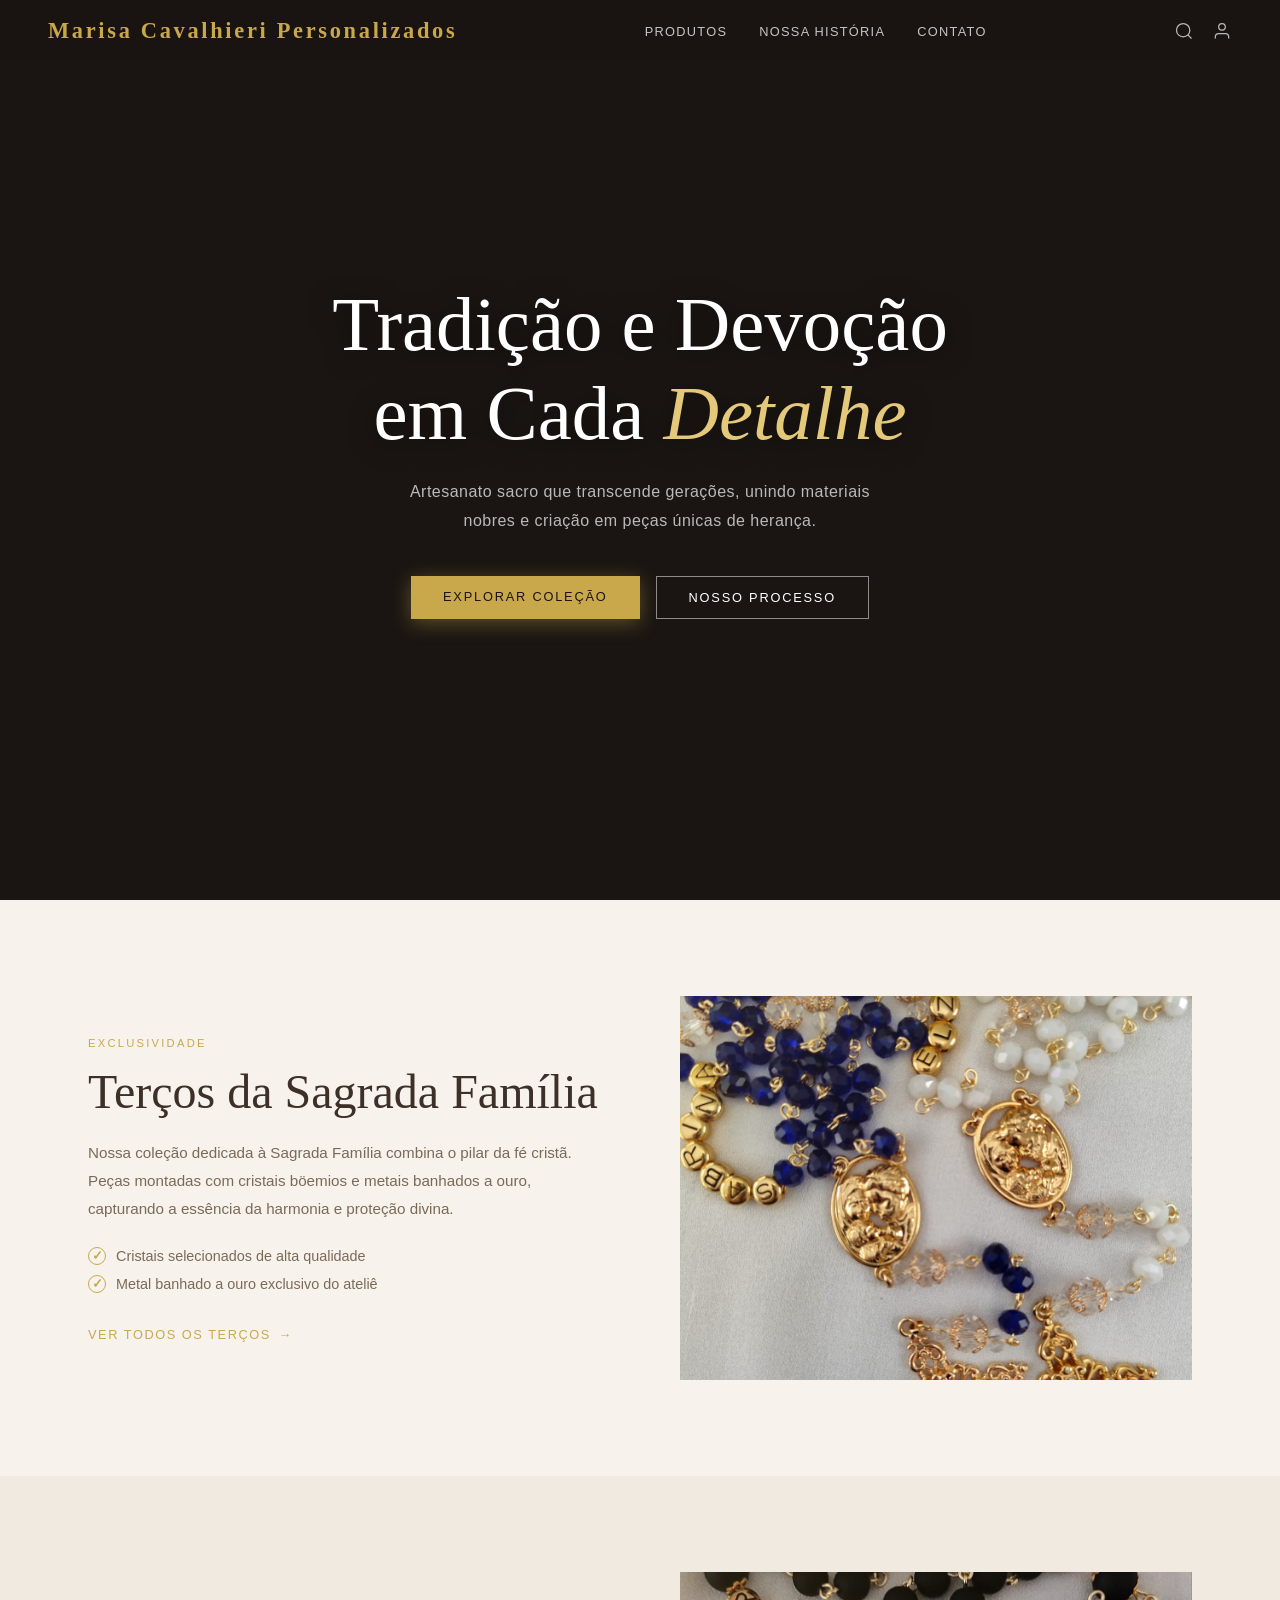
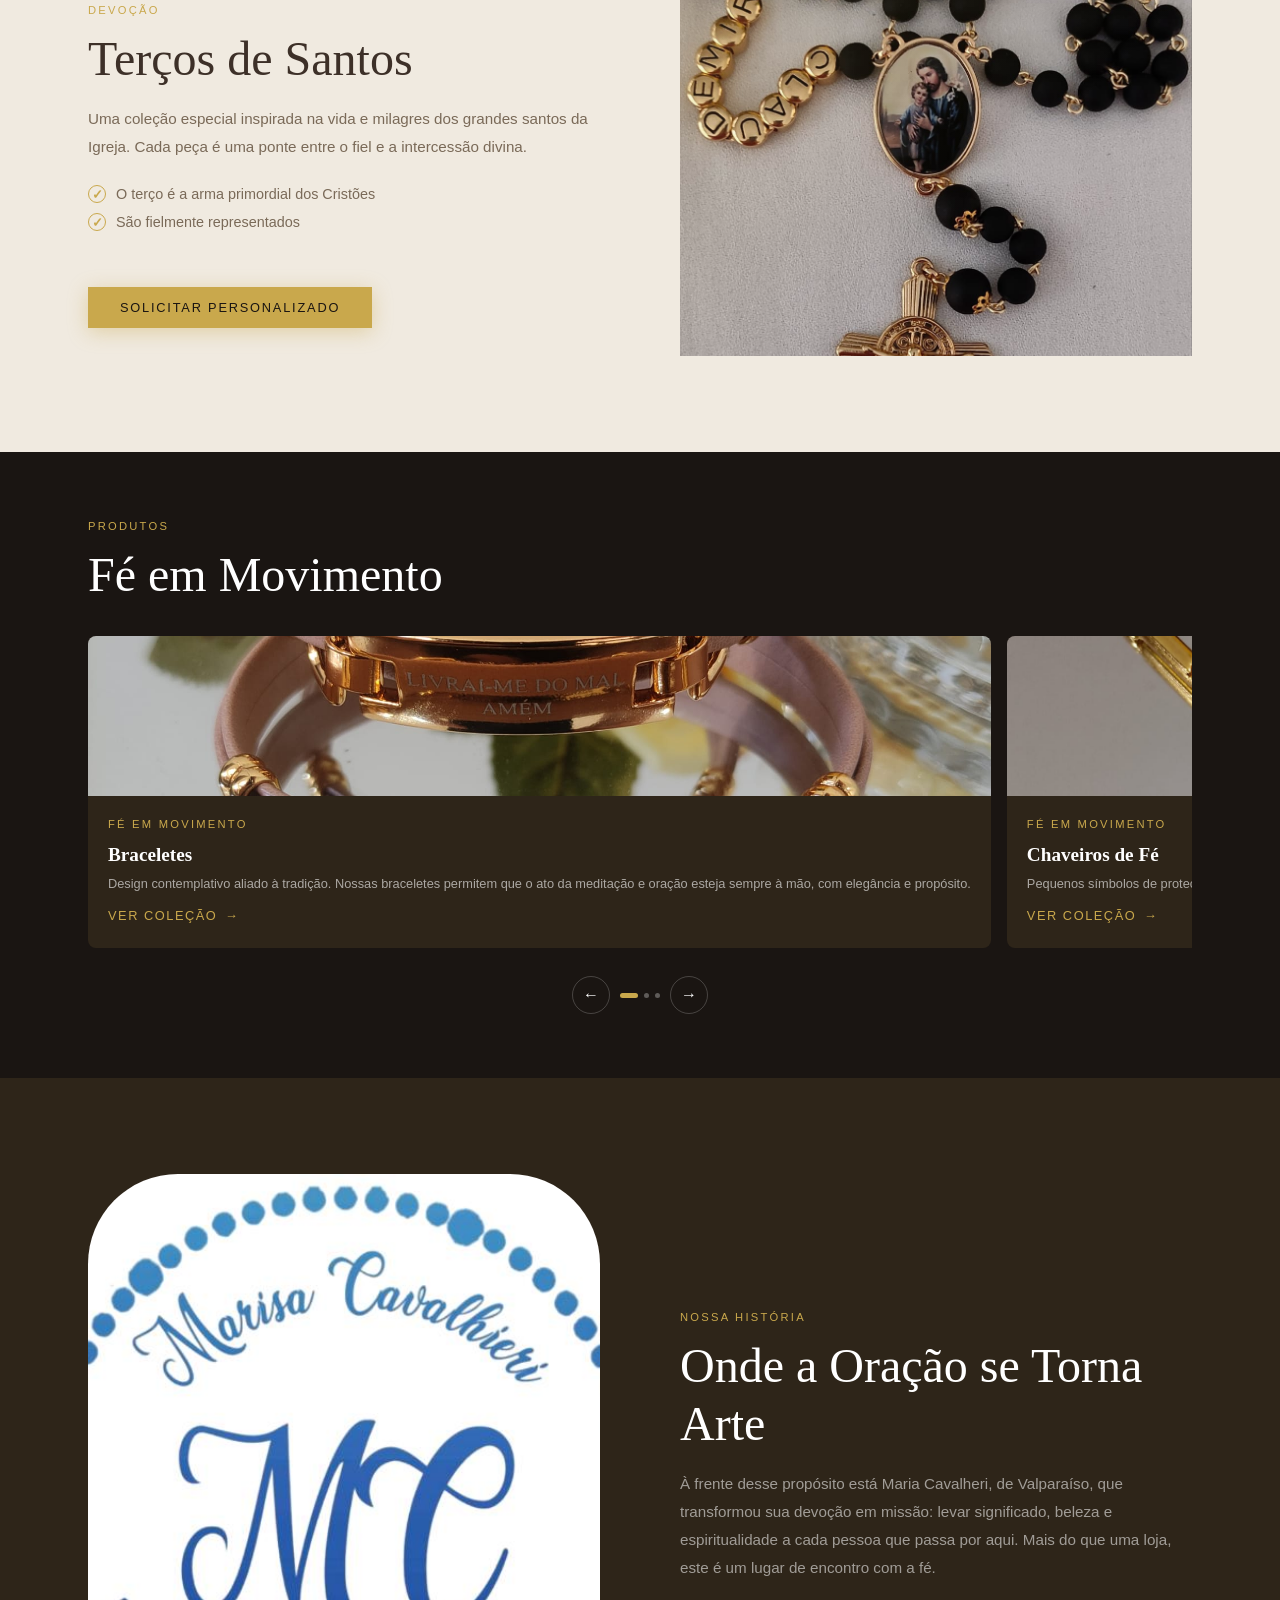
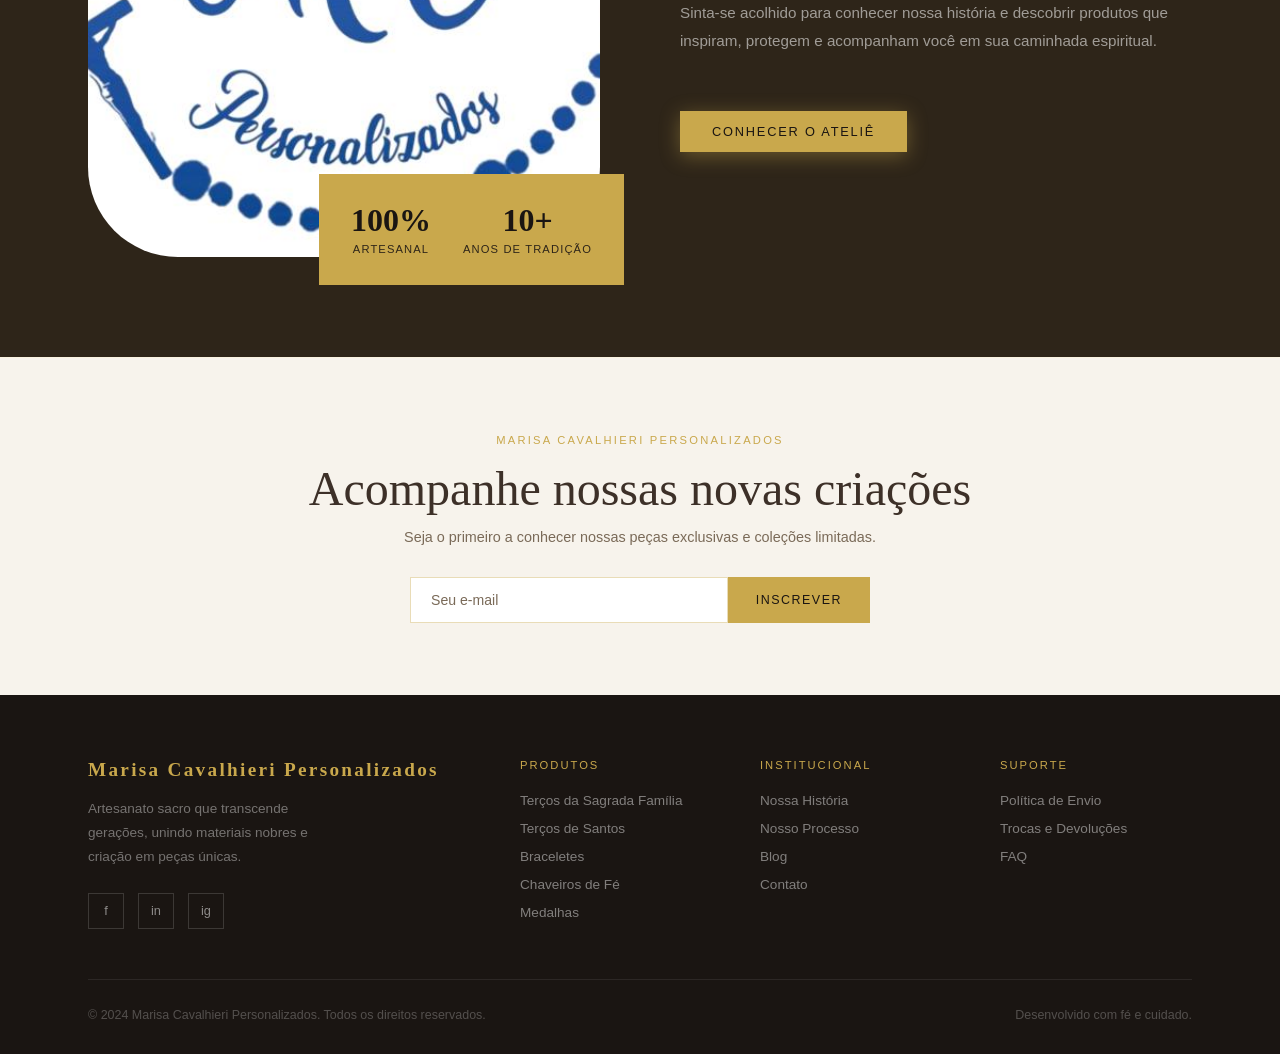
==== index/index.html @ b6e3379b "landpage_tercos" ====
<!doctype html>
<html lang="pt-BR">
  <head>
    <meta charset="UTF-8" />
    <meta name="viewport" content="width=device-width, initial-scale=1.0" />
    <title>Sacred Heritage – Tradição e Devoção</title>
    <link
      href="index.css"
      rel="stylesheet"
      href="https://fonts.googleapis.com/css2?family=Cormorant+Garamond:ital,wght@0,300;0,400;0,600;1,300;1,400&family=Jost:wght@300;400;500;600&display=swap"
    />
  </head>
  <body>
    <!-- NAV -->
    <nav id="mainNav">
      <a href="#" class="nav-logo">Marisa Cavalhieri Personalizados</a>
      <ul class="nav-links">
        <li><a href="../produtos/produtos.html">Produtos</a></li>

        <li><a href="#historia">Nossa História</a></li>
        <li><a href="#contato">Contato</a></li>
      </ul>
      <div class="nav-icons">
        <svg viewBox="0 0 24 24" stroke-width="1.5">
          <circle cx="11" cy="11" r="8" />
          <path d="m21 21-4.35-4.35" />
        </svg>
        <svg viewBox="0 0 24 24" stroke-width="1.5">
          <path d="M20 21v-2a4 4 0 0 0-4-4H8a4 4 0 0 0-4 4v2" />
          <circle cx="12" cy="7" r="4" />
        </svg>
      </div>
      <div class="hamburger" id="hamburger">
        <span></span><span></span><span></span>
      </div>
    </nav>

    <!-- MOBILE MENU -->
    <div class="mobile-menu" id="mobileMenu">
      <button class="mobile-close" id="mobileClose">✕</button>
      <a href="#tercos" onclick="closeMobile()">Terços</a>
      <a href="#braceletes" onclick="closeMobile()">Braceletes</a>
      <a href="#chaveiros" onclick="closeMobile()">Chaveiros</a>
      <a href="#historia" onclick="closeMobile()">Nossa História</a>
      <a href="#contato" onclick="closeMobile()">Contato</a>
    </div>

    <!-- HERO -->
    <section class="hero">
      <div class="hero-bg"></div>
      <div class="hero-overlay"></div>
      <div class="hero-content">
        <h1>Tradição e Devoção<br />em Cada <em>Detalhe</em></h1>
        <p>
          Artesanato sacro que transcende gerações, unindo materiais nobres e
          criação em peças únicas de herança.
        </p>
        <div class="hero-btns">
          <a href="#tercos" class="btn btn-gold">Explorar Coleção</a>
          <a href="#historia" class="btn btn-outline">Nosso Processo</a>
        </div>
      </div>
    </section>

    <!-- TERÇOS DA SAGRADA FAMÍLIA -->
    <section class="bg-light" id="tercos">
      <div class="container">
        <div class="feature-inner reveal">
          <div class="feature-body">
            <span class="label">Exclusividade</span>
            <h2 class="section-title">Terços da Sagrada Família</h2>
            <p class="section-text">
              Nossa coleção dedicada à Sagrada Família combina o pilar da fé
              cristã. Peças montadas com cristais böemios e metais banhados a
              ouro, capturando a essência da harmonia e proteção divina.
            </p>
            <ul class="feature-checks">
              <li>Cristais selecionados de alta qualidade</li>
              <li>Metal banhado a ouro exclusivo do ateliê</li>
            </ul>
            <a href="#" class="link-gold">Ver todos os terços</a>
          </div>
          <div class="feature-img">
            <img
              src="../imagens/TercoSagradaFamilia.png"
              alt="Terços da Sagrada Família"
              loading="lazy"
            />
          </div>
        </div>
      </div>
    </section>

    <!-- TERÇOS DE SANTOS -->
    <section class="bg-warm" id="braceletes">
      <div class="container">
        <div class="feature-inner reverse reveal">
          <div class="feature-img">
            <img
              src="../imagens/TercoSaoJose.png"
              alt="Terços de Santos"
              loading="lazy"
            />
          </div>
          <div class="feature-body">
            <span class="label">Devoção</span>
            <h2 class="section-title">Terços de Santos</h2>
            <p class="section-text">
              Uma coleção especial inspirada na vida e milagres dos grandes
              santos da Igreja. Cada peça é uma ponte entre o fiel e a
              intercessão divina.
            </p>
            <ul class="feature-checks">
              <li>O terço é a arma primordial dos Cristões</li>
              <li>São fielmente representados</li>
            </ul>
            <a
              href="#"
              class="btn btn-gold"
              style="margin-top: 24px; display: inline-block"
              >Solicitar Personalizado</a
            >
          </div>
        </div>
      </div>
    </section>

    <!-- CAROUSEL: FÉ EM MOVIMENTO -->
    <section class="carousel-section" id="chaveiros">
      <div class="container">
        <span class="label reveal">Produtos</span>
        <h2 class="section-title reveal" style="color: var(--white)">
          Fé em Movimento
        </h2>
        <div class="carousel-wrap" id="carouselWrap">
          <div class="carousel-track" id="carouselTrack">
            <div class="carousel-card">
              <img
                src="../imagens/Braceletes.png"
                alt="Braceletes"
                loading="lazy"
              />
              <div class="carousel-card-body">
                <span class="label">Fé em Movimento</span>
                <h3>Braceletes</h3>
                <p>
                  Design contemplativo aliado à tradição. Nossas braceletes
                  permitem que o ato da meditação e oração esteja sempre à mão,
                  com elegância e propósito.
                </p>
                <a href="#" class="link-gold">Ver coleção</a>
              </div>
            </div>

            <div class="carousel-card">
              <img
                src="../imagens/chaveiroNossaSenhoraAparecida.png"
                alt="Chaveiros de Fé"
                loading="lazy"
              />
              <div class="carousel-card-body">
                <span class="label">Fé em Movimento</span>
                <h3>Chaveiros de Fé</h3>
                <p>
                  Pequenos símbolos de proteção para acompanhar o cotidiano.
                  Personalizados com santos, medalhas e medalhões à sua devoção.
                </p>
                <a href="#" class="link-gold">Ver coleção</a>
              </div>
            </div>

            <div class="carousel-card">
              <img
                src="../imagens/KitTercoCaixa.png"
                alt="Medalhas Sacras"
                loading="lazy"
              />
              <div class="carousel-card-body">
                <span class="label">Fé em Movimento</span>
                <h3>Kit caixa cartonada e Terço Personalizado</h3>
                <p>Um presente Carinhoso e de fé</p>
                <a href="#" class="link-gold">Ver coleção</a>
              </div>
            </div>

            <div class="carousel-card">
              <img
                src="../imagens/TercoNoiva.png"
                alt="Colares Devocionais"
                loading="lazy"
              />
              <div class="carousel-card-body">
                <span class="label">Fé em Movimento</span>
                <h3>Terços das Noivas</h3>
                <p>
                  Terços Personalizados. Uma forma de carregar a fé perto do
                  coração.
                </p>
                <a href="#" class="link-gold">Ver coleção</a>
              </div>
            </div>
          </div>
        </div>
        <div class="carousel-controls">
          <button class="carousel-btn" id="carouselPrev">←</button>
          <div class="carousel-dots" id="carouselDots"></div>
          <button class="carousel-btn" id="carouselNext">→</button>
        </div>
      </div>
    </section>

    <!-- SOBRE / NOSSA HISTÓRIA -->
    <section class="about-section" id="historia">
      <div class="container">
        <div class="about-inner reveal">
          <div class="about-img">
            <img src="../imagens/logo.png" alt="Nosso ateliê" loading="lazy" />
            <div class="about-stats">
              <div class="about-stat">
                <strong>100%</strong>
                <span>Artesanal</span>
              </div>
              <div class="about-stat">
                <strong>10+</strong>
                <span>Anos de Tradição</span>
              </div>
            </div>
          </div>
          <div class="about-body">
            <span class="label">Nossa História</span>
            <h2 class="section-title">Onde a Oração se Torna Arte</h2>
            <p class="section-text" style="margin-bottom: 16px">
              À frente desse propósito está Maria Cavalheri, de Valparaíso, que
              transformou sua devoção em missão: levar significado, beleza e
              espiritualidade a cada pessoa que passa por aqui. Mais do que uma
              loja, este é um lugar de encontro com a fé.
            </p>
            <p class="section-text">
              Sinta-se acolhido para conhecer nossa história e descobrir
              produtos que inspiram, protegem e acompanham você em sua caminhada
              espiritual.
            </p>
            <a
              href="#"
              class="btn btn-gold"
              style="margin-top: 32px; display: inline-block"
              >Conhecer o Ateliê</a
            >
          </div>
        </div>
      </div>
    </section>

    <!-- NEWSLETTER -->
    <section class="newsletter" id="contato">
      <div class="container">
        <span class="label reveal">Marisa Cavalhieri Personalizados</span>
        <h2 class="section-title reveal">Acompanhe nossas novas criações</h2>
        <p class="reveal">
          Seja o primeiro a conhecer nossas peças exclusivas e coleções
          limitadas.
        </p>
        <div class="newsletter-form reveal">
          <input type="email" placeholder="Seu e-mail" />
          <button type="button">Inscrever</button>
        </div>
      </div>
    </section>

    <!-- FOOTER -->
    <footer>
      <div class="container">
        <div class="footer-grid">
          <div class="footer-brand">
            <a href="#" class="nav-logo">Marisa Cavalhieri Personalizados</a>
            <p>
              Artesanato sacro que transcende gerações, unindo materiais nobres
              e criação em peças únicas.
            </p>
            <div class="footer-socials">
              <a href="#">f</a>
              <a href="#">in</a>
              <a href="#">ig</a>
            </div>
          </div>
          <div class="footer-col">
            <h4>Produtos</h4>
            <ul>
              <li><a href="#">Terços da Sagrada Família</a></li>
              <li><a href="#">Terços de Santos</a></li>
              <li><a href="#">Braceletes</a></li>
              <li><a href="#">Chaveiros de Fé</a></li>
              <li><a href="#">Medalhas</a></li>
            </ul>
          </div>
          <div class="footer-col">
            <h4>Institucional</h4>
            <ul>
              <li><a href="#">Nossa História</a></li>
              <li><a href="#">Nosso Processo</a></li>
              <li><a href="#">Blog</a></li>
              <li><a href="#">Contato</a></li>
            </ul>
          </div>
          <div class="footer-col">
            <h4>Suporte</h4>
            <ul>
              <li><a href="#">Política de Envio</a></li>
              <li><a href="#">Trocas e Devoluções</a></li>
              <li><a href="#">FAQ</a></li>
            </ul>
          </div>
        </div>
        <div class="footer-bottom">
          <span
            >© 2024 Marisa Cavalhieri Personalizados. Todos os direitos
            reservados.</span
          >
          <span>Desenvolvido com fé e cuidado.</span>
        </div>
      </div>
    </footer>

    <script>
      // ── NAV SCROLL ──
      const nav = document.getElementById("mainNav");
      window.addEventListener("scroll", () => {
        nav.classList.toggle("scrolled", window.scrollY > 60);
      });

      // ── HAMBURGER ──
      const hamburger = document.getElementById("hamburger");
      const mobileMenu = document.getElementById("mobileMenu");
      const mobileClose = document.getElementById("mobileClose");
      hamburger.addEventListener("click", () =>
        mobileMenu.classList.add("open"),
      );
      mobileClose.addEventListener("click", closeMobile);
      function closeMobile() {
        mobileMenu.classList.remove("open");
      }

      // ── CAROUSEL ──
      const track = document.getElementById("carouselTrack");
      const dotsWrap = document.getElementById("carouselDots");
      const wrap = document.getElementById("carouselWrap");
      const cards = track.querySelectorAll(".carousel-card");
      let current = 0;
      let cardsVisible = window.innerWidth <= 900 ? 1 : 2;
      let total = cards.length;
      let maxIndex = total - cardsVisible;

      // Build dots
      function buildDots() {
        dotsWrap.innerHTML = "";
        for (let i = 0; i <= maxIndex; i++) {
          const d = document.createElement("button");
          d.className = "carousel-dot" + (i === current ? " active" : "");
          d.addEventListener("click", () => goTo(i));
          dotsWrap.appendChild(d);
        }
      }

      function getCardWidth() {
        return cards[0].getBoundingClientRect().width + 24;
      }

      function goTo(idx) {
        current = Math.max(0, Math.min(idx, maxIndex));
        track.style.transform = `translateX(-${current * getCardWidth()}px)`;
        dotsWrap.querySelectorAll(".carousel-dot").forEach((d, i) => {
          d.classList.toggle("active", i === current);
        });
      }

      document
        .getElementById("carouselPrev")
        .addEventListener("click", () => goTo(current - 1));
      document
        .getElementById("carouselNext")
        .addEventListener("click", () => goTo(current + 1));

      // Touch swipe
      let startX = 0;
      wrap.addEventListener("touchstart", (e) => {
        startX = e.touches[0].clientX;
      });
      wrap.addEventListener("touchend", (e) => {
        const diff = startX - e.changedTouches[0].clientX;
        if (Math.abs(diff) > 50) goTo(diff > 0 ? current + 1 : current - 1);
      });

      // Responsive recalc
      window.addEventListener("resize", () => {
        cardsVisible = window.innerWidth <= 900 ? 1 : 2;
        maxIndex = total - cardsVisible;
        current = Math.min(current, maxIndex);
        buildDots();
        goTo(current);
      });

      buildDots();

      // Auto-play
      let autoplay = setInterval(
        () => goTo(current >= maxIndex ? 0 : current + 1),
        4500,
      );
      wrap.addEventListener("mouseenter", () => clearInterval(autoplay));
      wrap.addEventListener("mouseleave", () => {
        autoplay = setInterval(
          () => goTo(current >= maxIndex ? 0 : current + 1),
          4500,
        );
      });

      // ── REVEAL ON SCROLL ──
      const reveals = document.querySelectorAll(".reveal");
      const observer = new IntersectionObserver(
        (entries) => {
          entries.forEach((entry, i) => {
            if (entry.isIntersecting) {
              setTimeout(() => entry.target.classList.add("visible"), i * 80);
              observer.unobserve(entry.target);
            }
          });
        },
        { threshold: 0.12 },
      );
      reveals.forEach((el) => observer.observe(el));
    </script>
  </body>
</html>
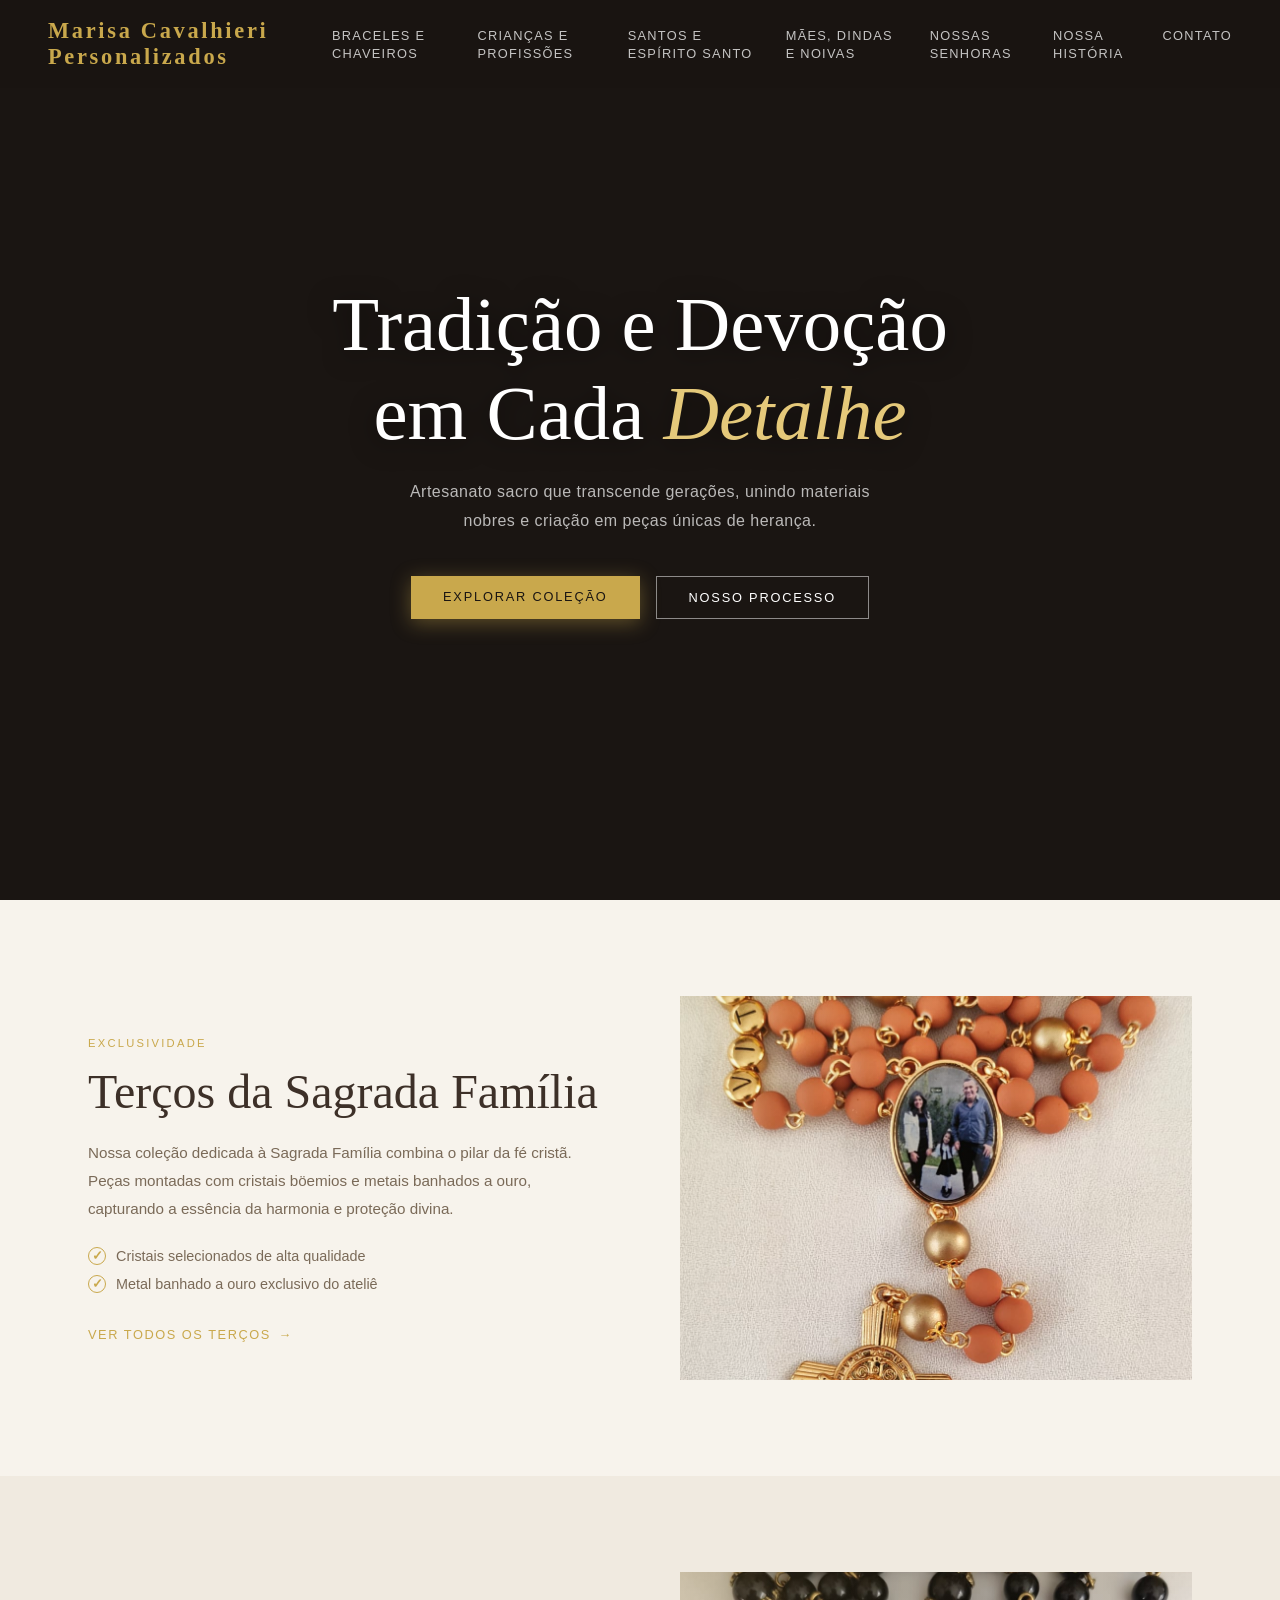
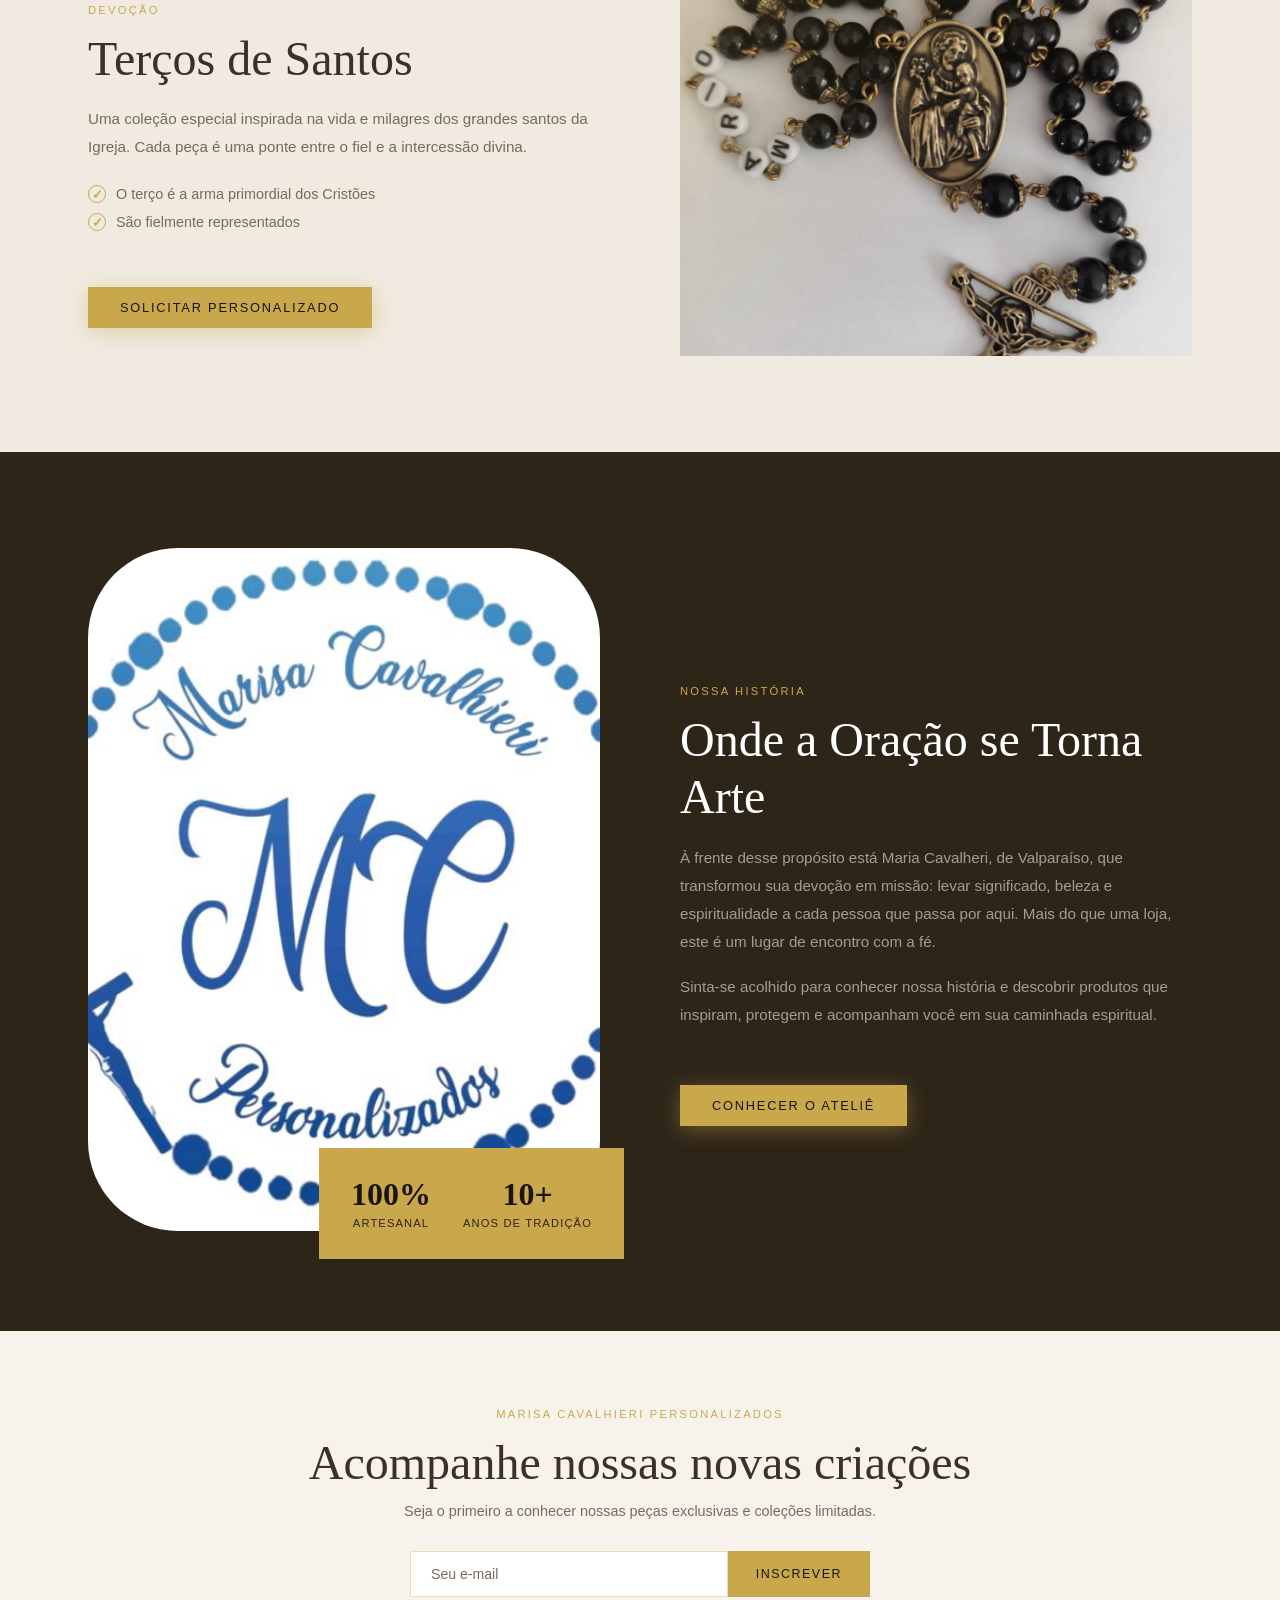
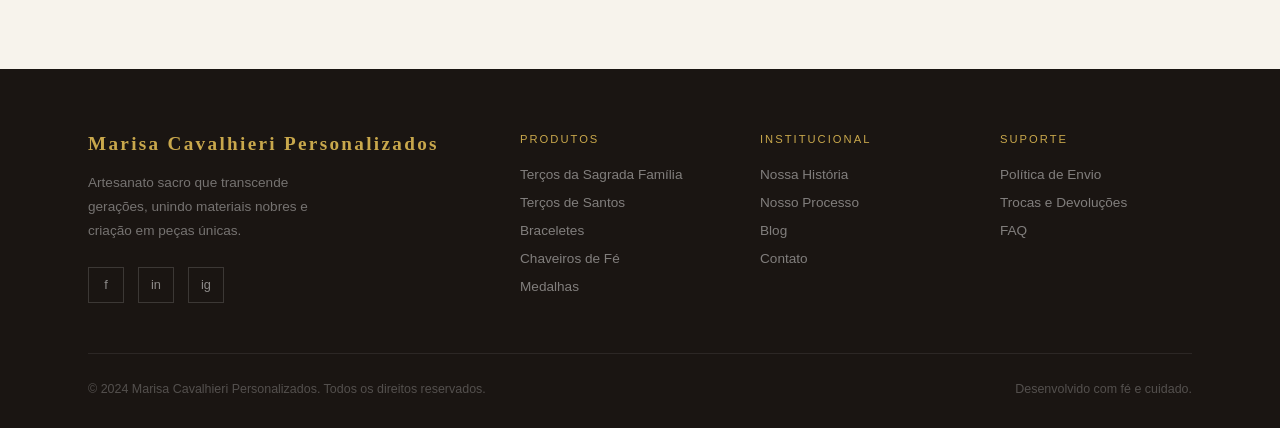
==== commit fbafa001: "parte final" ====
--- a/index/index.html
+++ b/index/index.html
@@ -15,21 +15,22 @@
     <nav id="mainNav">
       <a href="#" class="nav-logo">Marisa Cavalhieri Personalizados</a>
       <ul class="nav-links">
-        <li><a href="../produtos/produtos.html">Produtos</a></li>
+        <li>
+          <a href="../pages/braceletes-chaveiros.html">Braceles e Chaveiros</a>
+        </li>
+        <li>
+          <a href="../pages/criancas-profissoes.html">Crianças e Profissões</a>
+        </li>
+        <li><a href="../pages/santos.html">Santos e Espírito Santo</a></li>
+        <li>
+          <a href="../pages/maes-dindas-noivas.html">Mães, Dindas e noivas</a>
+        </li>
+        <li><a href="../pages/nossa-senhoras.html">Nossas Senhoras</a></li>
 
         <li><a href="#historia">Nossa História</a></li>
         <li><a href="#contato">Contato</a></li>
       </ul>
-      <div class="nav-icons">
-        <svg viewBox="0 0 24 24" stroke-width="1.5">
-          <circle cx="11" cy="11" r="8" />
-          <path d="m21 21-4.35-4.35" />
-        </svg>
-        <svg viewBox="0 0 24 24" stroke-width="1.5">
-          <path d="M20 21v-2a4 4 0 0 0-4-4H8a4 4 0 0 0-4 4v2" />
-          <circle cx="12" cy="7" r="4" />
-        </svg>
-      </div>
+
       <div class="hamburger" id="hamburger">
         <span></span><span></span><span></span>
       </div>
@@ -56,7 +57,9 @@
           criação em peças únicas de herança.
         </p>
         <div class="hero-btns">
-          <a href="#tercos" class="btn btn-gold">Explorar Coleção</a>
+          <a href="../pages/santos.html" class="btn btn-gold"
+            >Explorar Coleção</a
+          >
           <a href="#historia" class="btn btn-outline">Nosso Processo</a>
         </div>
       </div>
@@ -82,7 +85,7 @@
           </div>
           <div class="feature-img">
             <img
-              src="../imagens/TercoSagradaFamilia.png"
+              src="../imagens/ImagensFoto/TercoFoto1.png"
               alt="Terços da Sagrada Família"
               loading="lazy"
             />
@@ -97,7 +100,7 @@
         <div class="feature-inner reverse reveal">
           <div class="feature-img">
             <img
-              src="../imagens/TercoSaoJose.png"
+              src="../imagens/ImagensSaoJose/TercoSaoJose1.png"
               alt="Terços de Santos"
               loading="lazy"
             />
@@ -126,88 +129,6 @@
     </section>
 
     <!-- CAROUSEL: FÉ EM MOVIMENTO -->
-    <section class="carousel-section" id="chaveiros">
-      <div class="container">
-        <span class="label reveal">Produtos</span>
-        <h2 class="section-title reveal" style="color: var(--white)">
-          Fé em Movimento
-        </h2>
-        <div class="carousel-wrap" id="carouselWrap">
-          <div class="carousel-track" id="carouselTrack">
-            <div class="carousel-card">
-              <img
-                src="../imagens/Braceletes.png"
-                alt="Braceletes"
-                loading="lazy"
-              />
-              <div class="carousel-card-body">
-                <span class="label">Fé em Movimento</span>
-                <h3>Braceletes</h3>
-                <p>
-                  Design contemplativo aliado à tradição. Nossas braceletes
-                  permitem que o ato da meditação e oração esteja sempre à mão,
-                  com elegância e propósito.
-                </p>
-                <a href="#" class="link-gold">Ver coleção</a>
-              </div>
-            </div>
-
-            <div class="carousel-card">
-              <img
-                src="../imagens/chaveiroNossaSenhoraAparecida.png"
-                alt="Chaveiros de Fé"
-                loading="lazy"
-              />
-              <div class="carousel-card-body">
-                <span class="label">Fé em Movimento</span>
-                <h3>Chaveiros de Fé</h3>
-                <p>
-                  Pequenos símbolos de proteção para acompanhar o cotidiano.
-                  Personalizados com santos, medalhas e medalhões à sua devoção.
-                </p>
-                <a href="#" class="link-gold">Ver coleção</a>
-              </div>
-            </div>
-
-            <div class="carousel-card">
-              <img
-                src="../imagens/KitTercoCaixa.png"
-                alt="Medalhas Sacras"
-                loading="lazy"
-              />
-              <div class="carousel-card-body">
-                <span class="label">Fé em Movimento</span>
-                <h3>Kit caixa cartonada e Terço Personalizado</h3>
-                <p>Um presente Carinhoso e de fé</p>
-                <a href="#" class="link-gold">Ver coleção</a>
-              </div>
-            </div>
-
-            <div class="carousel-card">
-              <img
-                src="../imagens/TercoNoiva.png"
-                alt="Colares Devocionais"
-                loading="lazy"
-              />
-              <div class="carousel-card-body">
-                <span class="label">Fé em Movimento</span>
-                <h3>Terços das Noivas</h3>
-                <p>
-                  Terços Personalizados. Uma forma de carregar a fé perto do
-                  coração.
-                </p>
-                <a href="#" class="link-gold">Ver coleção</a>
-              </div>
-            </div>
-          </div>
-        </div>
-        <div class="carousel-controls">
-          <button class="carousel-btn" id="carouselPrev">←</button>
-          <div class="carousel-dots" id="carouselDots"></div>
-          <button class="carousel-btn" id="carouselNext">→</button>
-        </div>
-      </div>
-    </section>
 
     <!-- SOBRE / NOSSA HISTÓRIA -->
     <section class="about-section" id="historia">
@@ -321,9 +242,17 @@
       </div>
     </footer>
 
+    <!-- MODAL DE ZOOM -->
+    <div class="image-modal" id="imageModal">
+      <button class="image-modal-close" id="closeImageModal">✕</button>
+
+      <img id="modalImage" src="" alt="Imagem ampliada" />
+    </div>
+
     <script>
       // ── NAV SCROLL ──
       const nav = document.getElementById("mainNav");
+
       window.addEventListener("scroll", () => {
         nav.classList.toggle("scrolled", window.scrollY > 60);
       });
@@ -332,102 +261,66 @@
       const hamburger = document.getElementById("hamburger");
       const mobileMenu = document.getElementById("mobileMenu");
       const mobileClose = document.getElementById("mobileClose");
+
       hamburger.addEventListener("click", () =>
         mobileMenu.classList.add("open"),
       );
+
       mobileClose.addEventListener("click", closeMobile);
+
       function closeMobile() {
         mobileMenu.classList.remove("open");
       }
 
-      // ── CAROUSEL ──
-      const track = document.getElementById("carouselTrack");
-      const dotsWrap = document.getElementById("carouselDots");
-      const wrap = document.getElementById("carouselWrap");
-      const cards = track.querySelectorAll(".carousel-card");
-      let current = 0;
-      let cardsVisible = window.innerWidth <= 900 ? 1 : 2;
-      let total = cards.length;
-      let maxIndex = total - cardsVisible;
-
-      // Build dots
-      function buildDots() {
-        dotsWrap.innerHTML = "";
-        for (let i = 0; i <= maxIndex; i++) {
-          const d = document.createElement("button");
-          d.className = "carousel-dot" + (i === current ? " active" : "");
-          d.addEventListener("click", () => goTo(i));
-          dotsWrap.appendChild(d);
-        }
-      }
-
-      function getCardWidth() {
-        return cards[0].getBoundingClientRect().width + 24;
-      }
-
-      function goTo(idx) {
-        current = Math.max(0, Math.min(idx, maxIndex));
-        track.style.transform = `translateX(-${current * getCardWidth()}px)`;
-        dotsWrap.querySelectorAll(".carousel-dot").forEach((d, i) => {
-          d.classList.toggle("active", i === current);
-        });
-      }
-
-      document
-        .getElementById("carouselPrev")
-        .addEventListener("click", () => goTo(current - 1));
-      document
-        .getElementById("carouselNext")
-        .addEventListener("click", () => goTo(current + 1));
-
-      // Touch swipe
-      let startX = 0;
-      wrap.addEventListener("touchstart", (e) => {
-        startX = e.touches[0].clientX;
-      });
-      wrap.addEventListener("touchend", (e) => {
-        const diff = startX - e.changedTouches[0].clientX;
-        if (Math.abs(diff) > 50) goTo(diff > 0 ? current + 1 : current - 1);
-      });
-
-      // Responsive recalc
-      window.addEventListener("resize", () => {
-        cardsVisible = window.innerWidth <= 900 ? 1 : 2;
-        maxIndex = total - cardsVisible;
-        current = Math.min(current, maxIndex);
-        buildDots();
-        goTo(current);
-      });
-
-      buildDots();
-
-      // Auto-play
-      let autoplay = setInterval(
-        () => goTo(current >= maxIndex ? 0 : current + 1),
-        4500,
-      );
-      wrap.addEventListener("mouseenter", () => clearInterval(autoplay));
-      wrap.addEventListener("mouseleave", () => {
-        autoplay = setInterval(
-          () => goTo(current >= maxIndex ? 0 : current + 1),
-          4500,
-        );
-      });
-
       // ── REVEAL ON SCROLL ──
       const reveals = document.querySelectorAll(".reveal");
+
       const observer = new IntersectionObserver(
         (entries) => {
           entries.forEach((entry, i) => {
             if (entry.isIntersecting) {
               setTimeout(() => entry.target.classList.add("visible"), i * 80);
+
               observer.unobserve(entry.target);
             }
           });
         },
         { threshold: 0.12 },
       );
+
       reveals.forEach((el) => observer.observe(el));
+
+      // ── ZOOM NAS IMAGENS ──
+      const modal = document.getElementById("imageModal");
+      const modalImg = document.getElementById("modalImage");
+      const closeModal = document.getElementById("closeImageModal");
+
+      const zoomImages = document.querySelectorAll(
+        ".feature-img img, .about-img img, .carousel-card img",
+      );
+
+      zoomImages.forEach((img) => {
+        img.addEventListener("click", () => {
+          modal.classList.add("active");
+          modalImg.src = img.src;
+        });
+      });
+
+      closeModal.addEventListener("click", () => {
+        modal.classList.remove("active");
+      });
+
+      modal.addEventListener("click", (e) => {
+        if (e.target === modal) {
+          modal.classList.remove("active");
+        }
+      });
+
+      document.addEventListener("keydown", (e) => {
+        if (e.key === "Escape") {
+          modal.classList.remove("active");
+        }
+      });
     </script>
   </body>
 </html>
